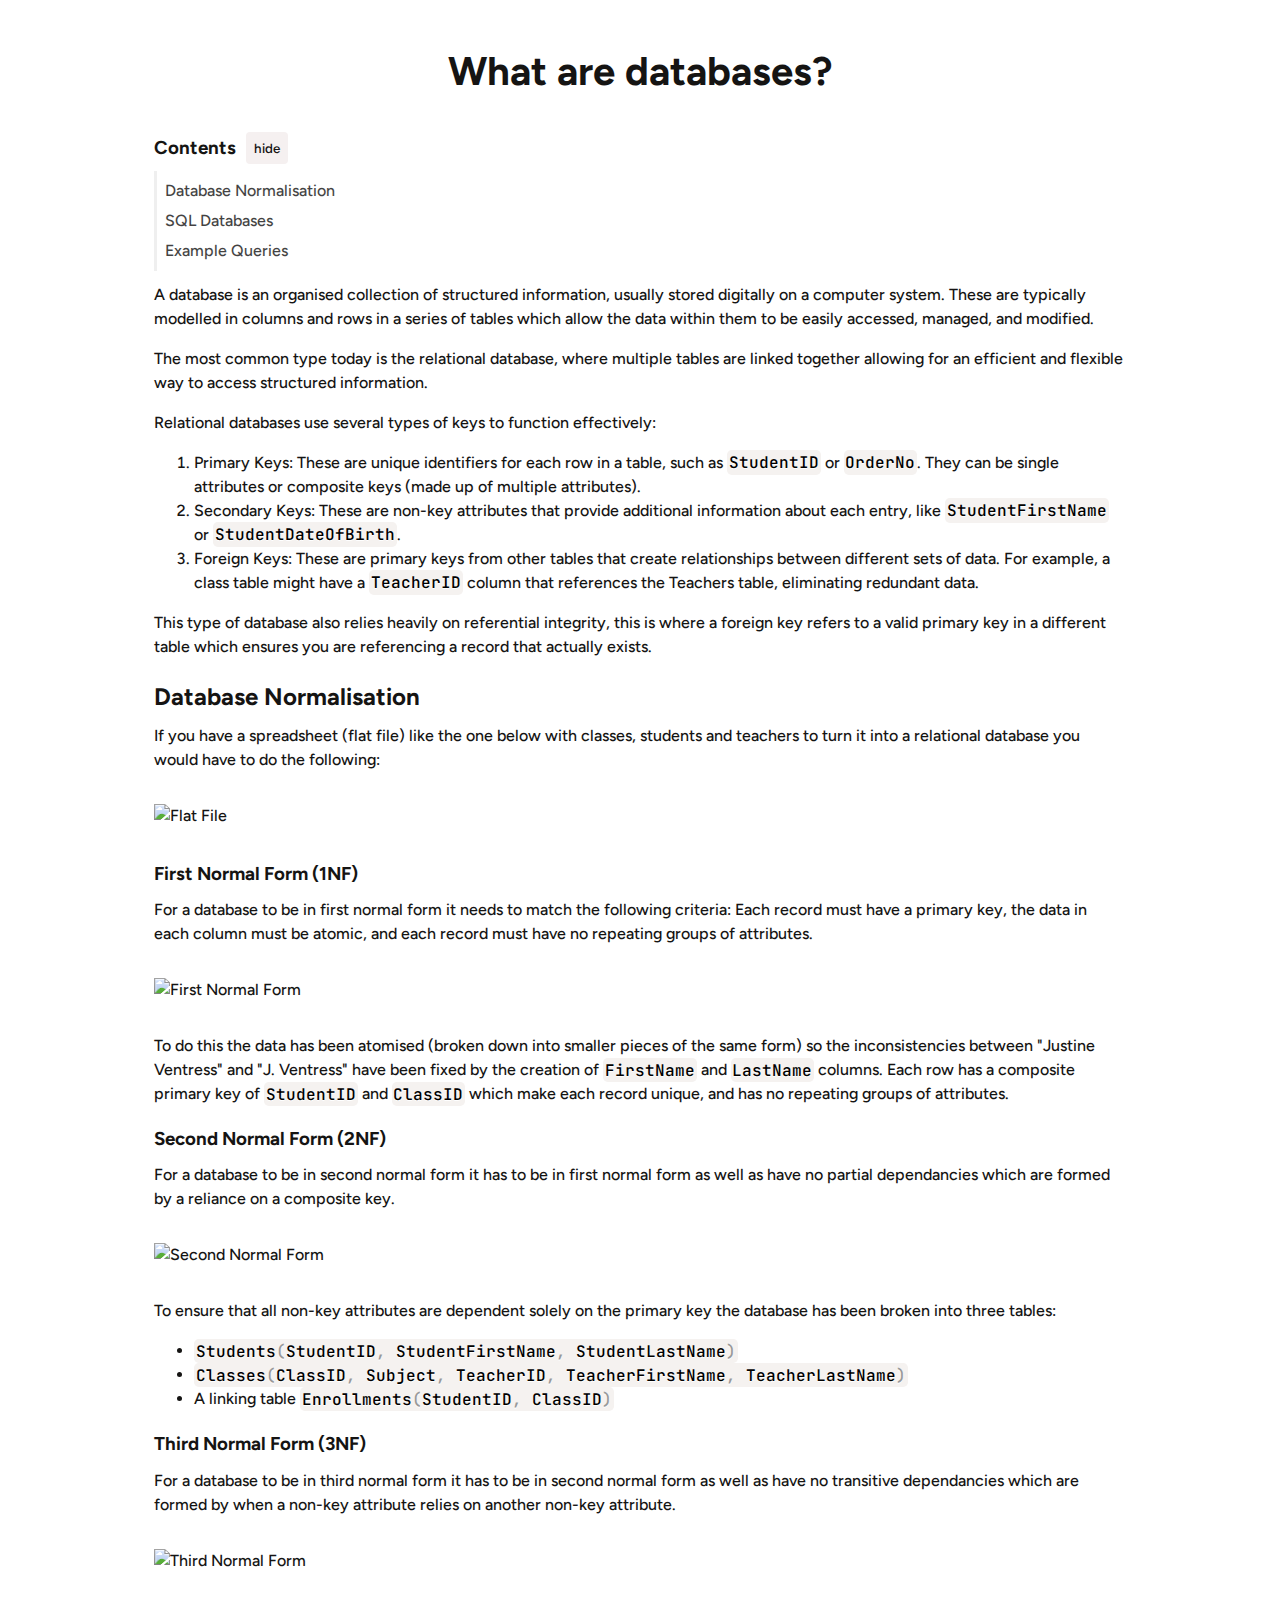
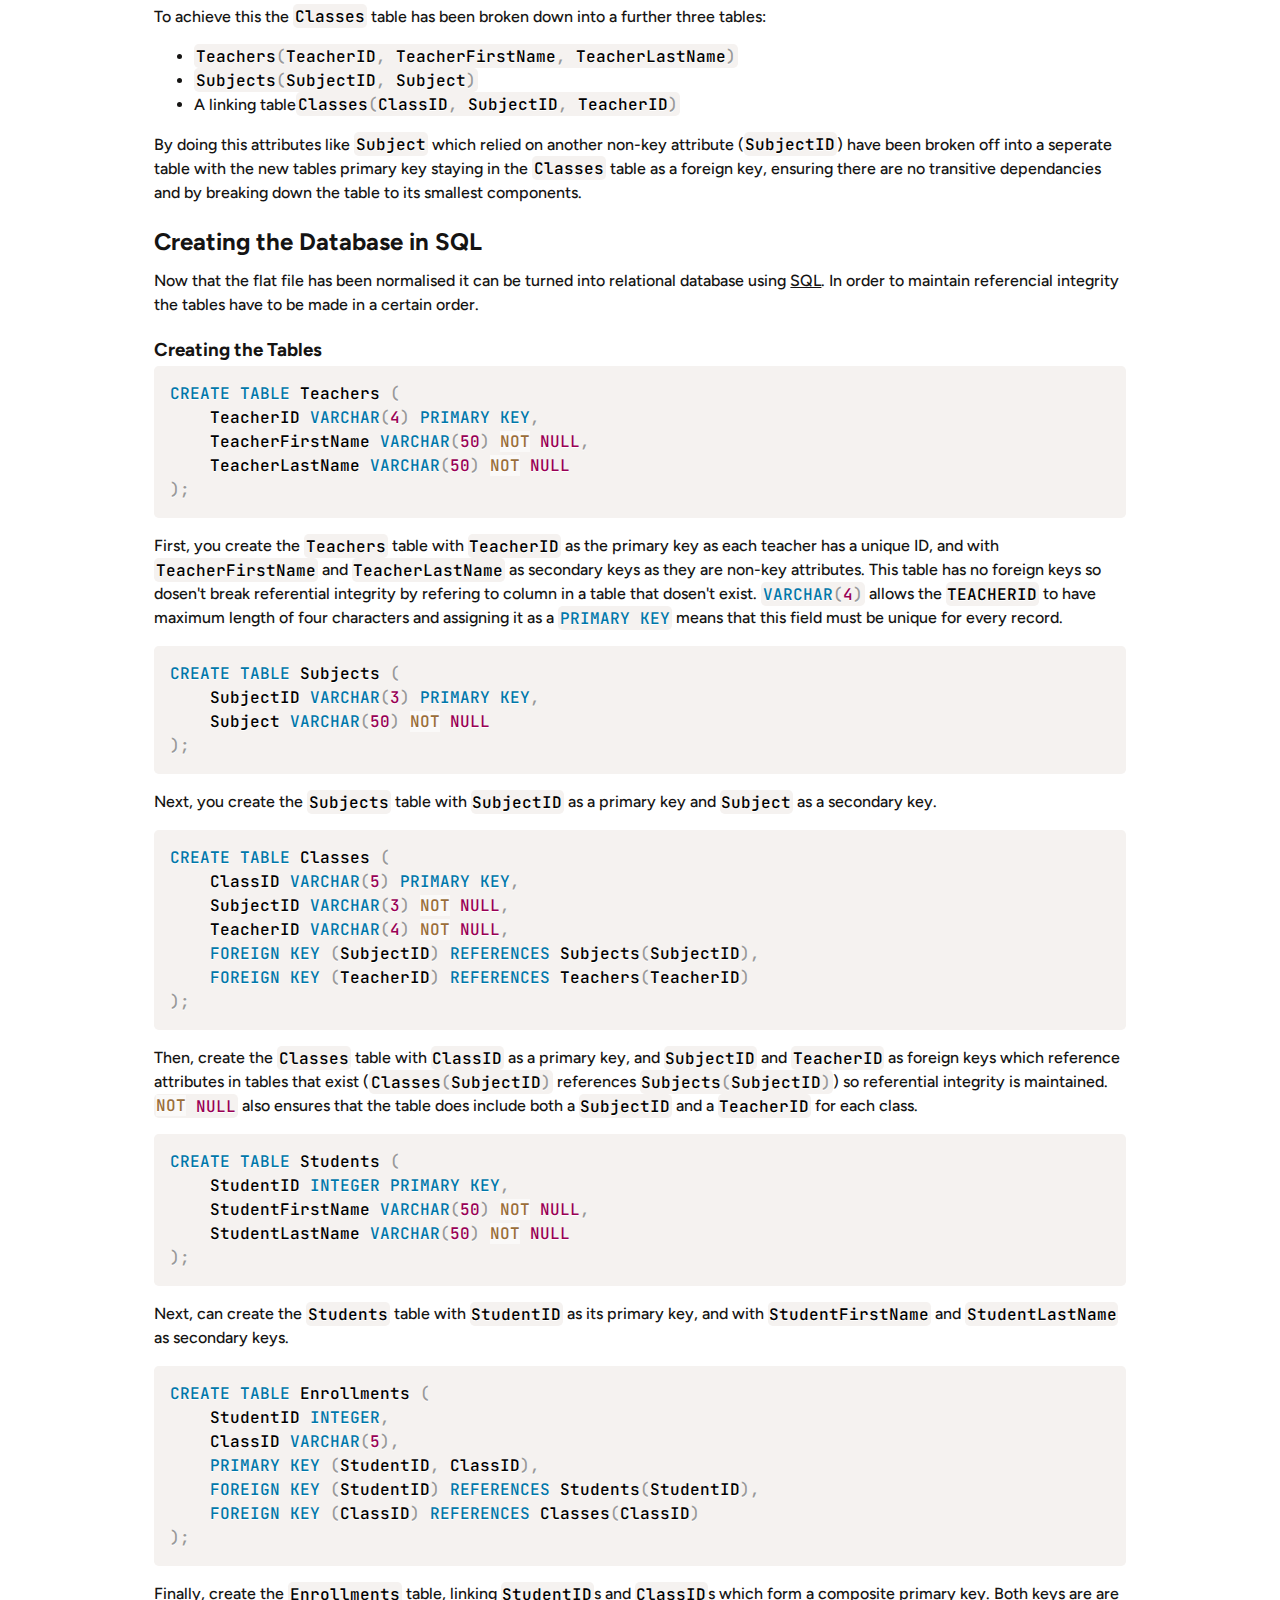
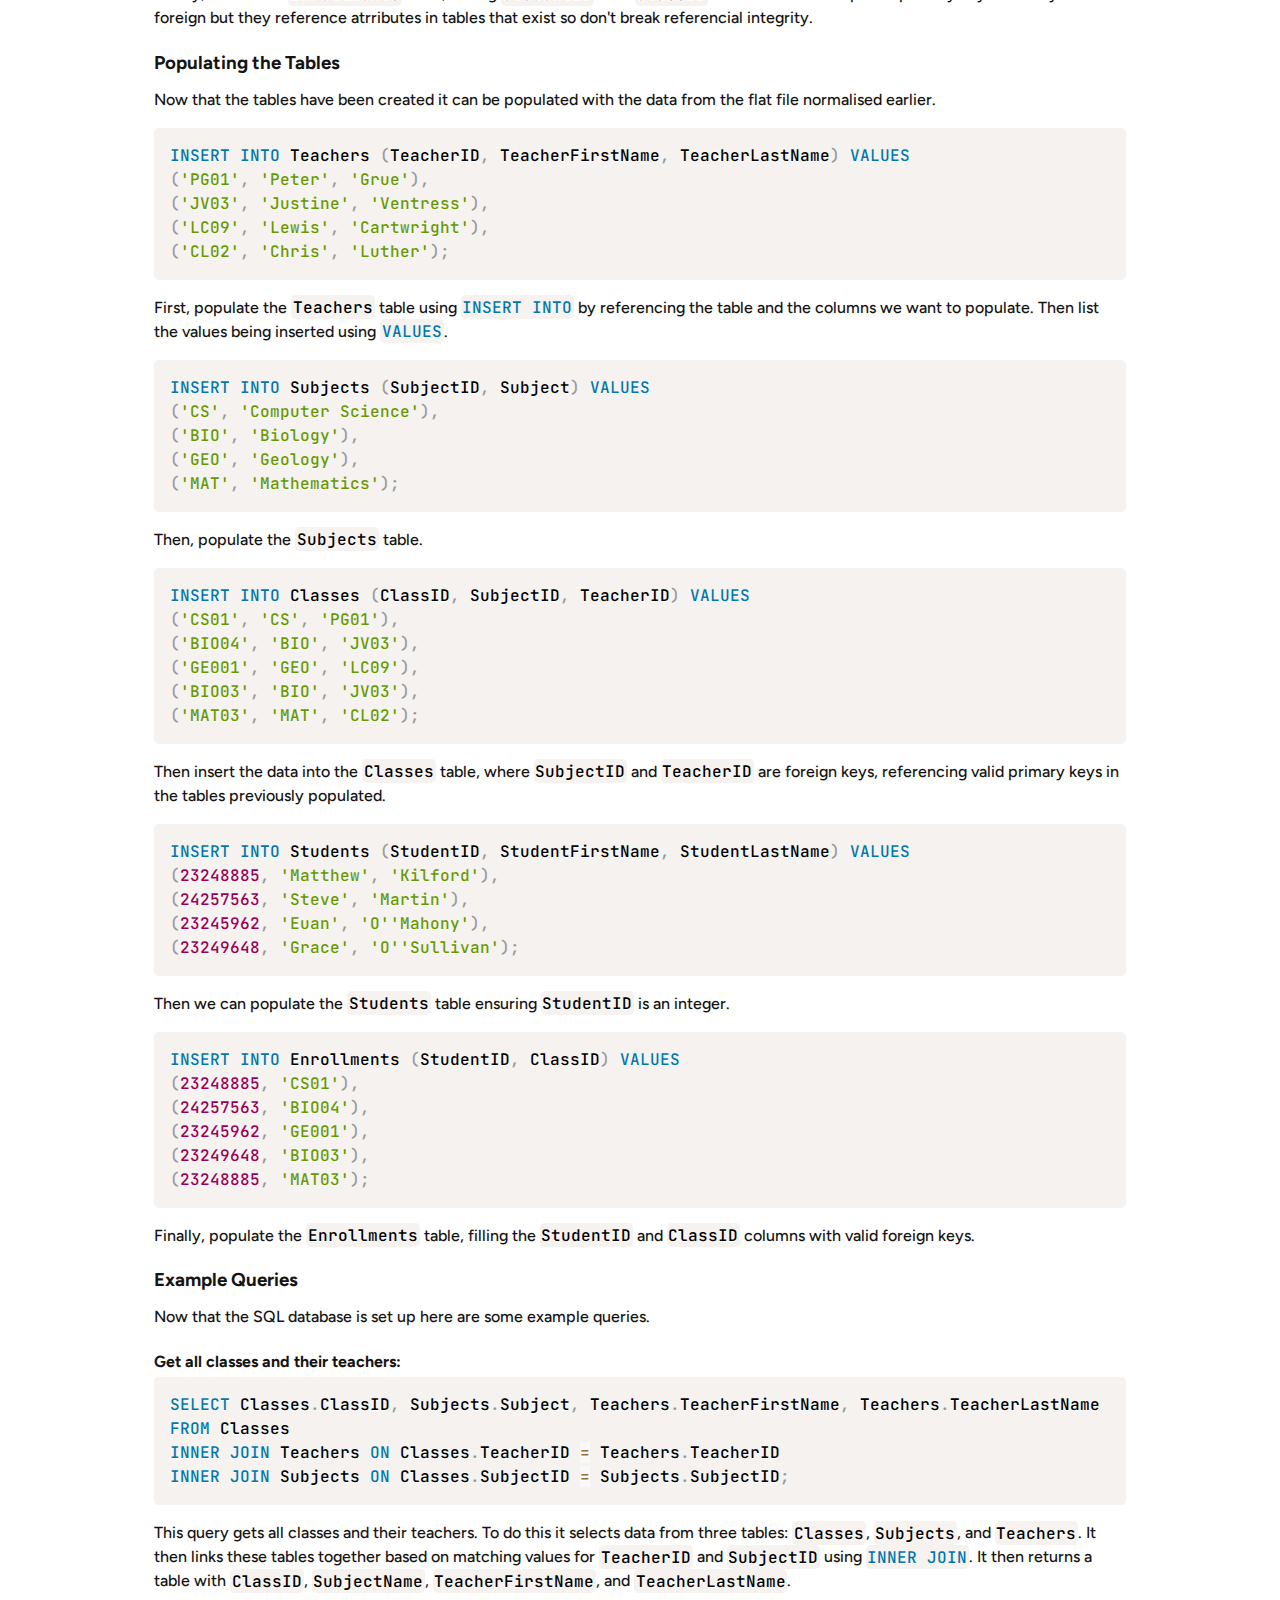
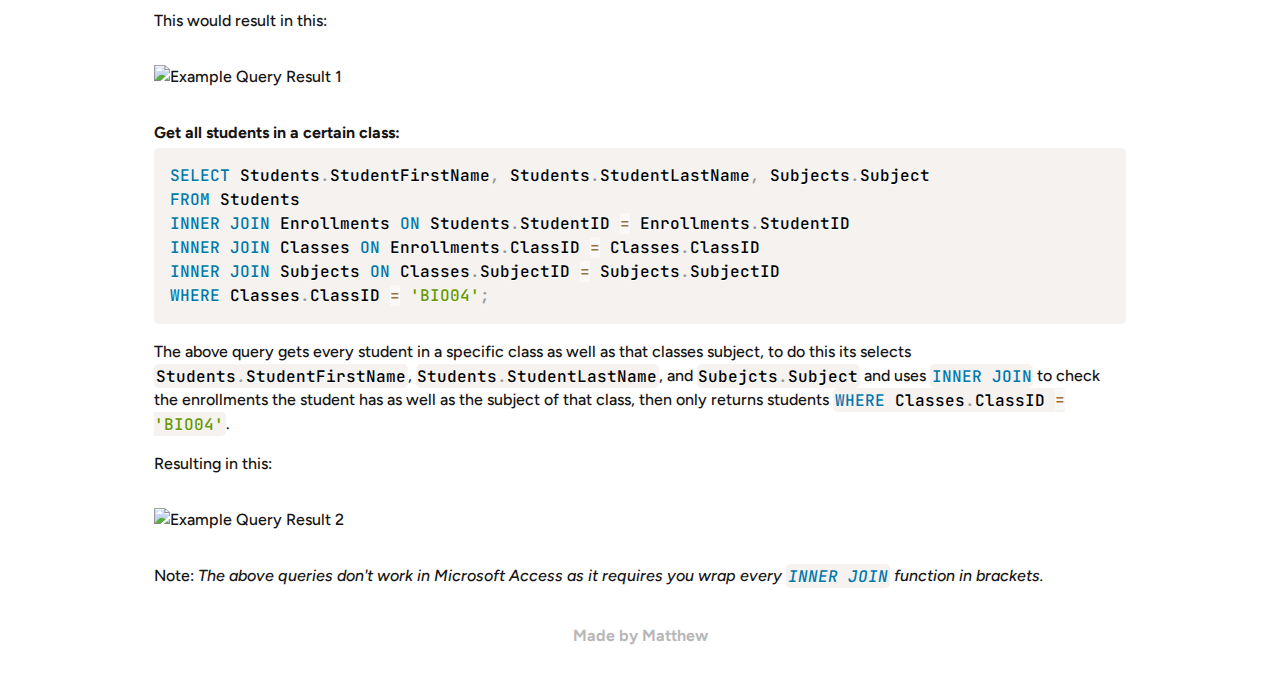
==== databases/index.html @ 9ba2c7d9 "Rename databases.html to index.html" ====
<!DOCTYPE html>
<html>
    <head>
        <title>What are databases?</title>
        <meta name="viewport" content="width=device-width, initial-scale=1.0">
        <link rel="icon" type="image/x-icon" href="images/databases-favicon.ico">
        <link rel="preconnect" href="https://fonts.googleapis.com">
        <link rel="preconnect" href="https://fonts.gstatic.com" crossorigin>
        <link href="https://fonts.googleapis.com/css2?family=Figtree:ital,wght@0,300..900;1,300..900&family=JetBrains+Mono:ital,wght@0,100..800;1,100..800&display=swap" rel="stylesheet">
        <link rel="stylesheet" href="styles.css">
        <link rel="stylesheet" href="prism.css">
        <link rel="stylesheet" href="databases.css">
    </head>
    <body>
        <div class="header">
            <h1 class="title">What are databases?</h1>
        </div>
        <div class="container">
            <div class="sections">
                <div class ="sectionsheader">
                    <h3 class="sectionsheading">Contents</h3>
                    <button class="togglesections">hide</button>
                </div>
                <div class="sectionslist" id="sectionslist">
                    <a href="#database-normalisation">Database Normalisation</a>
                    <a href="#sql-databases">SQL Databases</a>
                    <a href="#example-queries">Example Queries</a>
                </div>
            </div>
            <div class="main">
                <!-- The Content -->
                <p>A database is an organised collection of structured information, usually stored digitally on a computer system. These are typically modelled in columns and rows in a series of tables which allow the data within them to be easily accessed, managed, and modified.</p>
                <p>The most common type today is the relational database, where multiple tables are linked together allowing for an efficient and flexible way to access structured information.</p>
                <p>Relational databases use several types of keys to function effectively:</p>
                <ol>
                    <li>Primary Keys: These are unique identifiers for each row in a table, such as <code class="language-sql">StudentID</code> or <code class="language-sql">OrderNo</code>. They can be single attributes or composite keys (made up of multiple attributes).</li>
                    <li>Secondary Keys: These are non-key attributes that provide additional information about each entry, like <code class="language-sql">StudentFirstName</code> or <code class="language-sql">StudentDateOfBirth</code>.</li>
                    <li>Foreign Keys: These are primary keys from other tables that create relationships between different sets of data. For example, a class table might have a <code class="language-sql">TeacherID</code> column that references the Teachers table, eliminating redundant data.</li>
                </ol>
                <p>This type of database also relies heavily on referential integrity, this is where a foreign key refers to a valid primary key in a different table which ensures you are referencing a record that actually exists.</p>
                <h2 id="database-normalisation">Database Normalisation</h2>
                <p>If you have a spreadsheet (flat file) like the one below with classes, students and teachers to turn it into a relational database you would have to do the following:</p>
                <img src="/images/flatfile.svg" alt="Flat File">
                <h3>First Normal Form (1NF)</h3>
                <p>For a database to be in first normal form it needs to match the following criteria: Each record must have a primary key, the data in each column must be atomic, and each record must have no repeating groups of attributes.</p>
                <img src="/images/1nf.svg" alt="First Normal Form">
                <p>To do this the data has been atomised (broken down into smaller pieces of the same form) so the inconsistencies between "Justine Ventress" and "J. Ventress" have been fixed by the creation of <code class="language-sql">FirstName</code> and <code class="language-sql">LastName</code> columns. Each row has a composite primary key of <code class="language-sql">StudentID</code> and <code class="language-sql">ClassID</code> which make each record unique, and has no repeating groups of attributes.</p>
                <h3>Second Normal Form (2NF)</h3>
                <p>For a database to be in second normal form it has to be in first normal form as well as have no partial dependancies which are formed by a reliance on a composite key.</p>
                <img src="/images/2nf.svg" alt="Second Normal Form">
                <p>To ensure that all non-key attributes are dependent solely on the primary key the database has been broken into three tables:</p>
                <ul>
                    <li><code class="language-sql">Students(StudentID, StudentFirstName, StudentLastName)</code></li>
                    <li><code class="language-sql">Classes(ClassID, Subject, TeacherID, TeacherFirstName, TeacherLastName)</code></li>
                    <li>A linking table <code class="language-sql">Enrollments(StudentID, ClassID)</code></li>
                </ul>
                <h3>Third Normal Form (3NF)</h3>
                <p>For a database to be in third normal form it has to be in second normal form as well as have no transitive dependancies which are formed by when a non-key attribute relies on another non-key attribute.</p>
                <img src="/images/3nf.svg" alt="Third Normal Form">
                <p>To achieve this the <code class="language-sql">Classes</code> table has been broken down into a further three tables:</p>
                <ul>
                    <li><code class="language-sql">Teachers(TeacherID, TeacherFirstName, TeacherLastName)</code></li>
                    <li><code class="language-sql">Subjects(SubjectID, Subject)</code></li>
                    <li>A linking table<code class="language-sql">Classes(ClassID, SubjectID, TeacherID)</code></li>
                </ul>
                <p>By doing this attributes like <code class="language-sql">Subject</code> which relied on another non-key attribute (<code class="language-sql">SubjectID</code>) have been broken off into a seperate table with the new tables primary key staying in the <code class="language-sql">Classes</code> table as a foreign key, ensuring there are no transitive dependancies and by breaking down the table to its smallest components.</p>
                <h2 id="sql-databases">Creating the Database in SQL</h2>
                <p>Now that the flat file has been normalised it can be turned into relational database using <a href="https://en.wikipedia.org/wiki/SQL">SQL</a>. In order to maintain referencial integrity the tables have to be made in a certain order.</p>
                <h3>Creating the Tables</h3>
                <pre><code class="language-sql">CREATE TABLE Teachers (
    TeacherID VARCHAR(4) PRIMARY KEY,
    TeacherFirstName VARCHAR(50) NOT NULL,
    TeacherLastName VARCHAR(50) NOT NULL
);</code></pre>
                <p>First, you create the <code class="language-sql">Teachers</code> table with <code class="language-sql">TeacherID</code> as the primary key as each teacher has a unique ID, and with <code class="language-sql">TeacherFirstName</code> and <code class="language-sql">TeacherLastName</code> as secondary keys as they are non-key attributes. This table has no foreign keys so dosen't break referential integrity by refering to column in a table that dosen't exist. <code class="language-sql">VARCHAR(4)</code> allows the <code class="language-sql">TEACHERID</code> to have maximum length of four characters and assigning it as a <code class="language-sql">PRIMARY KEY</code> means that this field must be unique for every record.</p>
                <p></p>
                <pre><code class="language-sql">CREATE TABLE Subjects (
    SubjectID VARCHAR(3) PRIMARY KEY,
    Subject VARCHAR(50) NOT NULL
);</code></pre>
                <p>Next, you create the <code class="language-sql">Subjects</code> table with <code class="language-sql">SubjectID</code> as a primary key and <code class="language-sql">Subject</code> as a secondary key.</p>
                <pre><code class="language-sql">CREATE TABLE Classes (
    ClassID VARCHAR(5) PRIMARY KEY,
    SubjectID VARCHAR(3) NOT NULL,
    TeacherID VARCHAR(4) NOT NULL,
    FOREIGN KEY (SubjectID) REFERENCES Subjects(SubjectID),
    FOREIGN KEY (TeacherID) REFERENCES Teachers(TeacherID)
);</code></pre>
                <p>Then, create the <code class="language-sql">Classes</code> table with <code class="language-sql">ClassID</code> as a primary key, and <code class="language-sql">SubjectID</code> and <code class="language-sql">TeacherID</code> as foreign keys which reference attributes in tables that exist (<code class="language-sql">Classes(SubjectID)</code> references <code class="language-sql">Subjects(SubjectID)</code>) so referential integrity is maintained. <code class="language-sql">NOT NULL</code> also ensures that the table does include both a <code class="language-sql">SubjectID</code> and a <code class="language-sql">TeacherID</code> for each class.</p>
                <pre><code class="language-sql">CREATE TABLE Students (
    StudentID INTEGER PRIMARY KEY,
    StudentFirstName VARCHAR(50) NOT NULL,
    StudentLastName VARCHAR(50) NOT NULL
);</code></pre>
                <p>Next, can create the <code class="language-sql">Students</code> table with <code class="language-sql">StudentID</code> as its primary key, and with <code class="language-sql">StudentFirstName</code> and <code class="language-sql">StudentLastName</code> as secondary keys.</p>
                <pre><code class="language-sql">CREATE TABLE Enrollments (
    StudentID INTEGER,
    ClassID VARCHAR(5),
    PRIMARY KEY (StudentID, ClassID),
    FOREIGN KEY (StudentID) REFERENCES Students(StudentID),
    FOREIGN KEY (ClassID) REFERENCES Classes(ClassID)
);</code></pre>
                <p>Finally, create the <code class="language-sql">Enrollments</code> table, linking <code class="language-sql">StudentID</code>s and <code class="language-sql">ClassID</code>s which form a composite primary key. Both keys are are foreign but they reference atrributes in tables that exist so don't break referencial integrity.</p>
                <h3>Populating the Tables</h3>
                <p>Now that the tables have been created it can be populated with the data from the flat file normalised earlier.</p>
                <pre><code class="language-sql">INSERT INTO Teachers (TeacherID, TeacherFirstName, TeacherLastName) VALUES
('PG01', 'Peter', 'Grue'),
('JV03', 'Justine', 'Ventress'),
('LC09', 'Lewis', 'Cartwright'),
('CL02', 'Chris', 'Luther');</code></pre>
                <p>First, populate the <code class="language-sql">Teachers</code> table using <code class="language-sql">INSERT INTO</code> by referencing the table and the columns we want to populate. Then list the values being inserted using <code class="language-sql">VALUES</code>.</p>
                <pre><code class="language-sql">INSERT INTO Subjects (SubjectID, Subject) VALUES
('CS', 'Computer Science'),
('BIO', 'Biology'),
('GEO', 'Geology'),
('MAT', 'Mathematics');</code></pre>
                <p>Then, populate the <code class="language-sql">Subjects</code> table.</p>
                <pre><code class="language-sql">INSERT INTO Classes (ClassID, SubjectID, TeacherID) VALUES
('CS01', 'CS', 'PG01'),
('BIO04', 'BIO', 'JV03'),
('GE001', 'GEO', 'LC09'),
('BIO03', 'BIO', 'JV03'),
('MAT03', 'MAT', 'CL02');</code></pre>
                <p>Then insert the data into the <code class="language-sql">Classes</code> table, where <code class="language-sql">SubjectID</code> and <code class="language-sql">TeacherID</code> are foreign keys, referencing valid primary keys in the tables previously populated.</p>
                <pre><code class="language-sql">INSERT INTO Students (StudentID, StudentFirstName, StudentLastName) VALUES
(23248885, 'Matthew', 'Kilford'),
(24257563, 'Steve', 'Martin'),
(23245962, 'Euan', 'O''Mahony'),
(23249648, 'Grace', 'O''Sullivan');</code></pre>
                <p>Then we can populate the <code class="language-sql">Students</code> table ensuring <code class="language-sql">StudentID</code> is an integer.</p>
                <pre><code class="language-sql">INSERT INTO Enrollments (StudentID, ClassID) VALUES
(23248885, 'CS01'),
(24257563, 'BIO04'),
(23245962, 'GE001'),
(23249648, 'BIO03'),
(23248885, 'MAT03');</code></pre>
                <p>Finally, populate the <code class="language-sql">Enrollments</code> table, filling the <code class="language-sql">StudentID</code> and <code class="language-sql">ClassID</code> columns with valid foreign keys.</p>
                <h3 id="example-queries">Example Queries</h3>
                <p>Now that the SQL database is set up here are some example queries.</p>
                <h4>Get all classes and their teachers:</h4>
                <pre><code class="language-sql">SELECT Classes.ClassID, Subjects.Subject, Teachers.TeacherFirstName, Teachers.TeacherLastName
FROM Classes
INNER JOIN Teachers ON Classes.TeacherID = Teachers.TeacherID
INNER JOIN Subjects ON Classes.SubjectID = Subjects.SubjectID;</code></pre>
                <p>This query gets all classes and their teachers. To do this it selects data from three tables: <code class="language-sql">Classes</code>, <code class="language-sql">Subjects</code>, and <code class="language-sql">Teachers</code>. It then links these tables together based on matching values for <code class="language-sql">TeacherID</code> and <code class="language-sql">SubjectID</code> using <code class="language-sql">INNER JOIN</code>. It then returns a table with <code class="language-sql">ClassID</code>, <code class="language-sql">SubjectName</code>, <code class="language-sql">TeacherFirstName</code>, and <code class="language-sql">TeacherLastName</code>.</p>
                <p>This would result in this:</p>
                <img src="/images/exquery1.svg" alt="Example Query Result 1">
                <h4>Get all students in a certain class:</h4>
                <pre><code class="language-sql">SELECT Students.StudentFirstName, Students.StudentLastName, Subjects.Subject
FROM Students
INNER JOIN Enrollments ON Students.StudentID = Enrollments.StudentID
INNER JOIN Classes ON Enrollments.ClassID = Classes.ClassID
INNER JOIN Subjects ON Classes.SubjectID = Subjects.SubjectID
WHERE Classes.ClassID = 'BIO04';</code></pre>
                <p>The above query gets every student in a specific class as well as that classes subject, to do this its selects <code class="language-sql">Students.StudentFirstName</code>, <code class="language-sql">Students.StudentLastName</code>, and <code class="language-sql">Subejcts.Subject</code> and uses <code class="language-sql">INNER JOIN</code> to check the enrollments the student has as well as the subject of that class, then only returns students <code class="language-sql">WHERE Classes.ClassID = 'BIO04'</code>.</p>
                <p>Resulting in this:</p>
                <img src="/images/exquery2.svg" alt="Example Query Result 2">
                <p>
                    Note: 
                    <e>The above queries don't work in Microsoft Access as it requires you wrap every <code class="language-sql">INNER JOIN</code> function in brackets.</e>
                </p>
            </div>
        </div>
        <div inert class="footer">Made by Matthew</div>
        <script src="script.js"></script>
        <script src="prism.js"></script>
    </body>
</html>
---- databases/styles.css ----
* {
  box-sizing: border-box;
  scroll-behavior: smooth;
}

html{
font-size: 100%;
}

.container {
  width: 90%;
  margin: 0 auto;
  max-width: 1600px;
  overflow:auto;
}

body{
  color:var(--font-color);
  background-color: var(--background-color);
  font-family: var(--primary-font);
  font-optical-sizing: auto;
  font-weight: 450;
}

hr{
border: 1px solid var(--font-color);
opacity: 30%;
}

h1, h2, h3, h4, h5, h6 {
font-family: var(--secondary-font);
margin-bottom: -0.3em;
}

.blank {
width: 15%;
}

h1 + h3 { margin-top: -30px; }
h2 + hr,h2 + h3 { margin-top: -10px; }

.footer{
padding: 20px;
opacity: 30%;
text-align: center;
font-weight: 700;
}

/* Header Bit */

.header{
  padding: 0.5% 5.5%;
}

.title{
  text-align: center;
  font-weight: 700;
  font-size:250%;
}

.subtitle{
  font-family: var(--primary-font);
  opacity: 70%;
  text-align: center;
  font-weight: 700;
}

/* Chapters Bit */

.sections {
  float: left;
  width: 15%;
  padding: 0 20px;
  border: 16px;
  display: block;
  margin-bottom: -4px;
}

.sectionslist a {
  color: var(--primary-font);
  padding: 8px;
  display: block;
  opacity: 80%;
  margin-top:-10px;
  text-decoration: none;
}

.sectionsheader{
  display: flex;
}

.togglesections{
  font-family: var(--primary-font);
  font-weight: 550;
  align-self:center;
  border: none;
  border-radius: 4px;
  padding: 8px;
  background-color:#f5f0f0;
}

.sectionsheading{
  font-weight: 700;
  margin-right:10px;
  margin-bottom: 1em;
}
.sectionslist{
  border-left:var(--sections-list-border);
}

/* Main Bit */

.main {
  float: left;
  width: 70%;
  padding: 0 20px;
}

.sectiontitle{
  font-weight: 600;
}

/* Images and Figures */

img {
  max-width: 100%;
  height: auto;
  display: block;
  margin: 2em auto;
}

/* Responsive Bit */

@media only screen and (max-width: 1350px) {
  .sections, .main, .blank {
    width: 100%;
  }
  .container {
    width: 80%;
  }
}

@media only screen and (max-width: 620px) {
  .sections, .main, .blank {
    width: 100%;
  }
  .container {
    width: 100%;
  }
}
---- databases/prism.css ----
/* PrismJS 1.29.0
https://prismjs.com/download.html#themes=prism&languages=markup+css+clike+javascript+sql */
/**
 * prism.js default theme for JavaScript, CSS and HTML
 * Based on dabblet (http://dabblet.com)
 * @author Lea Verou
 */

code[class*="language-"],
pre[class*="language-"] {
	color: black;
	background: none;
	text-shadow: 0 1px white;
	font-family: 'JetBrains Mono', Monaco, 'Andale Mono', 'Ubuntu Mono', monospace;
	font-size: 1em;
	text-align: left;
	white-space: pre;
	word-spacing: normal;
	word-break: normal;
	word-wrap: normal;
	line-height: 1.5;
	border-radius: .3em;

	-moz-tab-size: 4;
	-o-tab-size: 4;
	tab-size: 4;

	-webkit-hyphens: none;
	-moz-hyphens: none;
	-ms-hyphens: none;
	hyphens: none;
}

pre[class*="language-"]::-moz-selection, pre[class*="language-"] ::-moz-selection,
code[class*="language-"]::-moz-selection, code[class*="language-"] ::-moz-selection {
	text-shadow: none;
	background: #b3d4fc;
}

pre[class*="language-"]::selection, pre[class*="language-"] ::selection,
code[class*="language-"]::selection, code[class*="language-"] ::selection {
	text-shadow: none;
	background: #b3d4fc;
}

@media print {
	code[class*="language-"],
	pre[class*="language-"] {
		text-shadow: none;
	}
}

/* Code blocks */
pre[class*="language-"] {
	padding: 1em;
	margin: .5em 0;
	overflow: auto;
}

:not(pre) > code[class*="language-"],
pre[class*="language-"] {
	background: #f5f2f0;
}

/* Inline code */
:not(pre) > code[class*="language-"] {
	padding: .1em;
	border-radius: .3em;
	white-space: normal;
}

.token.comment,
.token.prolog,
.token.doctype,
.token.cdata {
	color: slategray;
}

.token.punctuation {
	color: #999;
}

.token.namespace {
	opacity: .7;
}

.token.property,
.token.tag,
.token.boolean,
.token.number,
.token.constant,
.token.symbol,
.token.deleted {
	color: #905;
}

.token.selector,
.token.attr-name,
.token.string,
.token.char,
.token.builtin,
.token.inserted {
	color: #690;
}

.token.operator,
.token.entity,
.token.url,
.language-css .token.string,
.style .token.string {
	color: #9a6e3a;
	/* This background color was intended by the author of this theme. */
	background: hsla(0, 0%, 100%, .5);
}

.token.atrule,
.token.attr-value,
.token.keyword {
	color: #07a;
}

.token.function,
.token.class-name {
	color: #DD4A68;
}

.token.regex,
.token.important,
.token.variable {
	color: #e90;
}

.token.important,
.token.bold {
	font-weight: bold;
}
.token.italic {
	font-style: italic;
}

.token.entity {
	cursor: help;
}
---- databases/databases.css ----
:root {
    --background-color: rgb(255, 255, 255);
    --primary-font: 'Figtree', sans-serif;
    --secondary-font: 'Figtree', sans-serif;
    --font-color: rgb(21, 20, 19);
    --sections-list-border:solid #00000010;
    --databases-background-color: rgb(255, 255, 255);
    --databases-primary-font: 'Figtree', sans-serif;
    --databases-secondary-font: 'Figtree', sans-serif;
    --databases-font-color: rgb(21, 20, 19);
}

body{
    font-weight: 500;
    line-height: 1.5;
}

h1{
    margin-block-end: 0.2em;
}

.sectionslist a:hover {
    text-decoration: underline;
}

.togglesections{
    color: var(--font-color);
}

::selection {
    background:rgba(130, 130, 130, 0.25);
}

a{
    color: rgb(21, 20, 19)
}

e{
    font-style: italic;
}
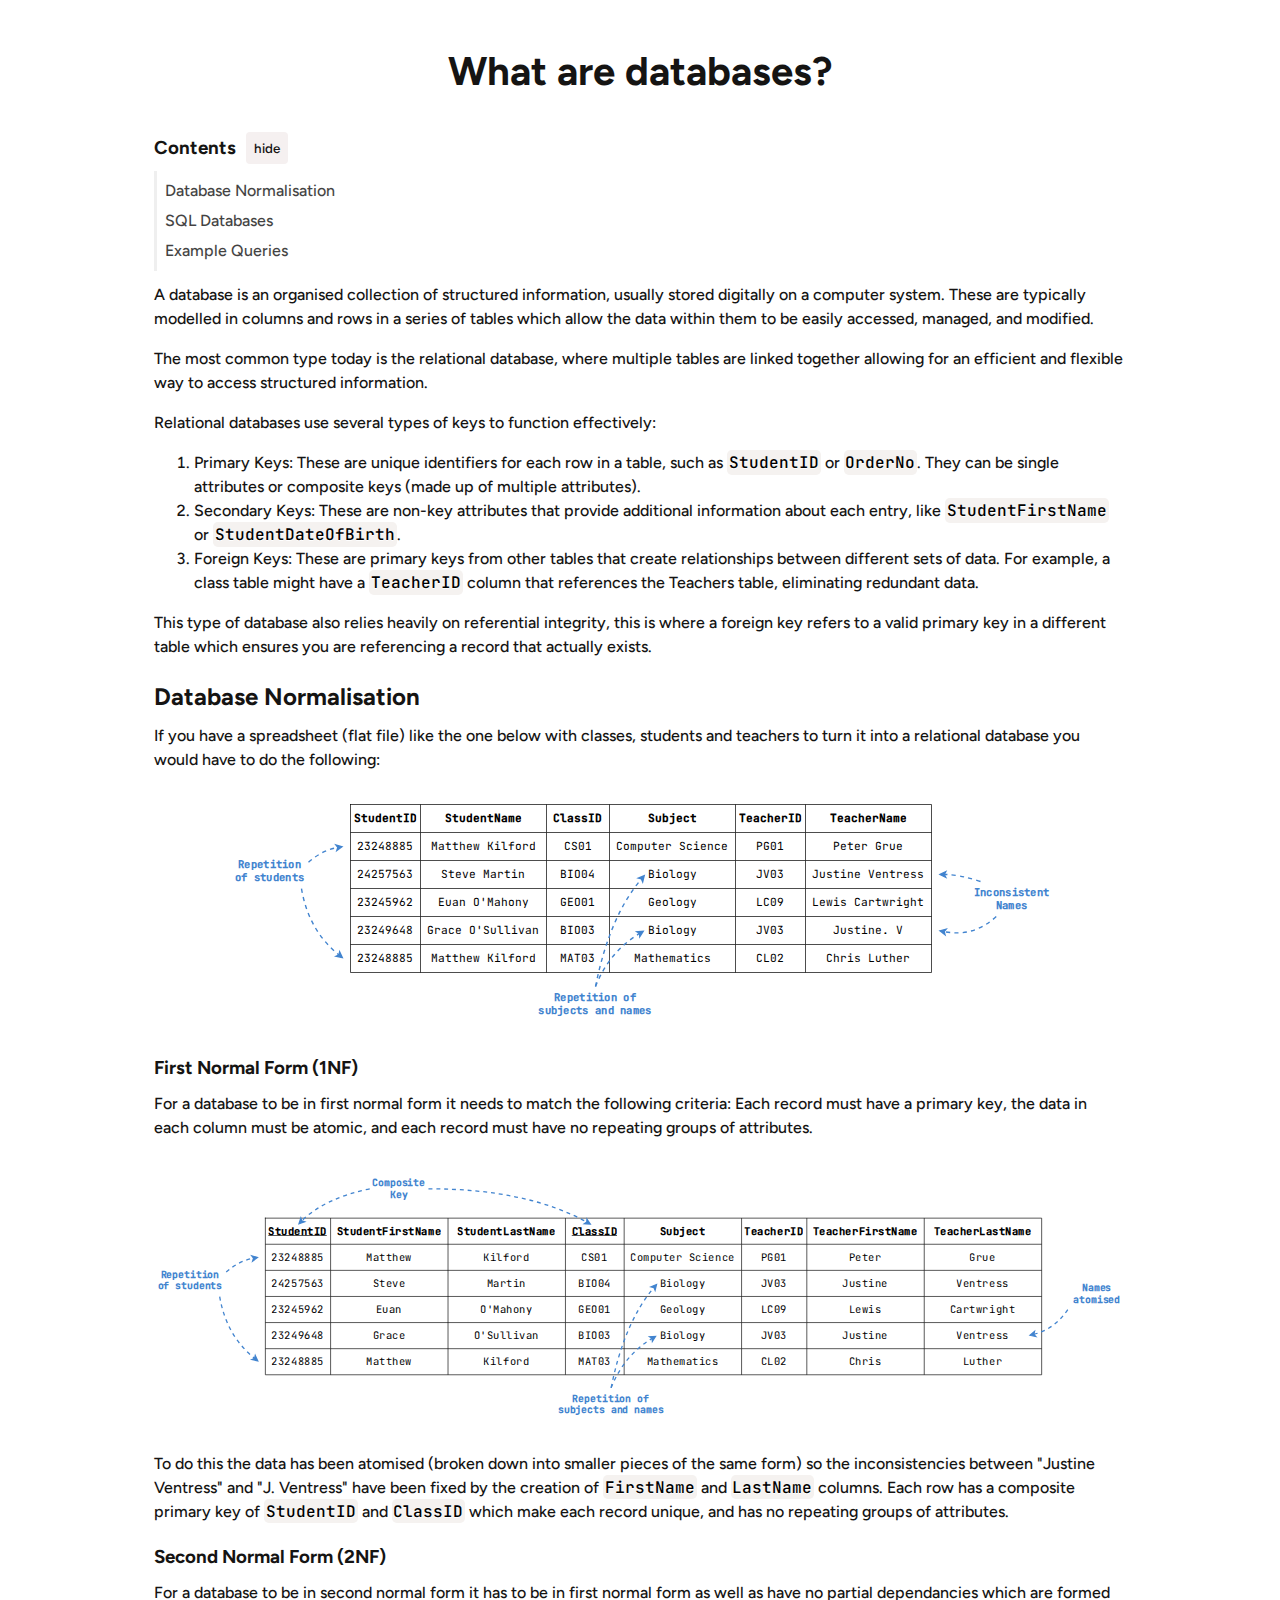
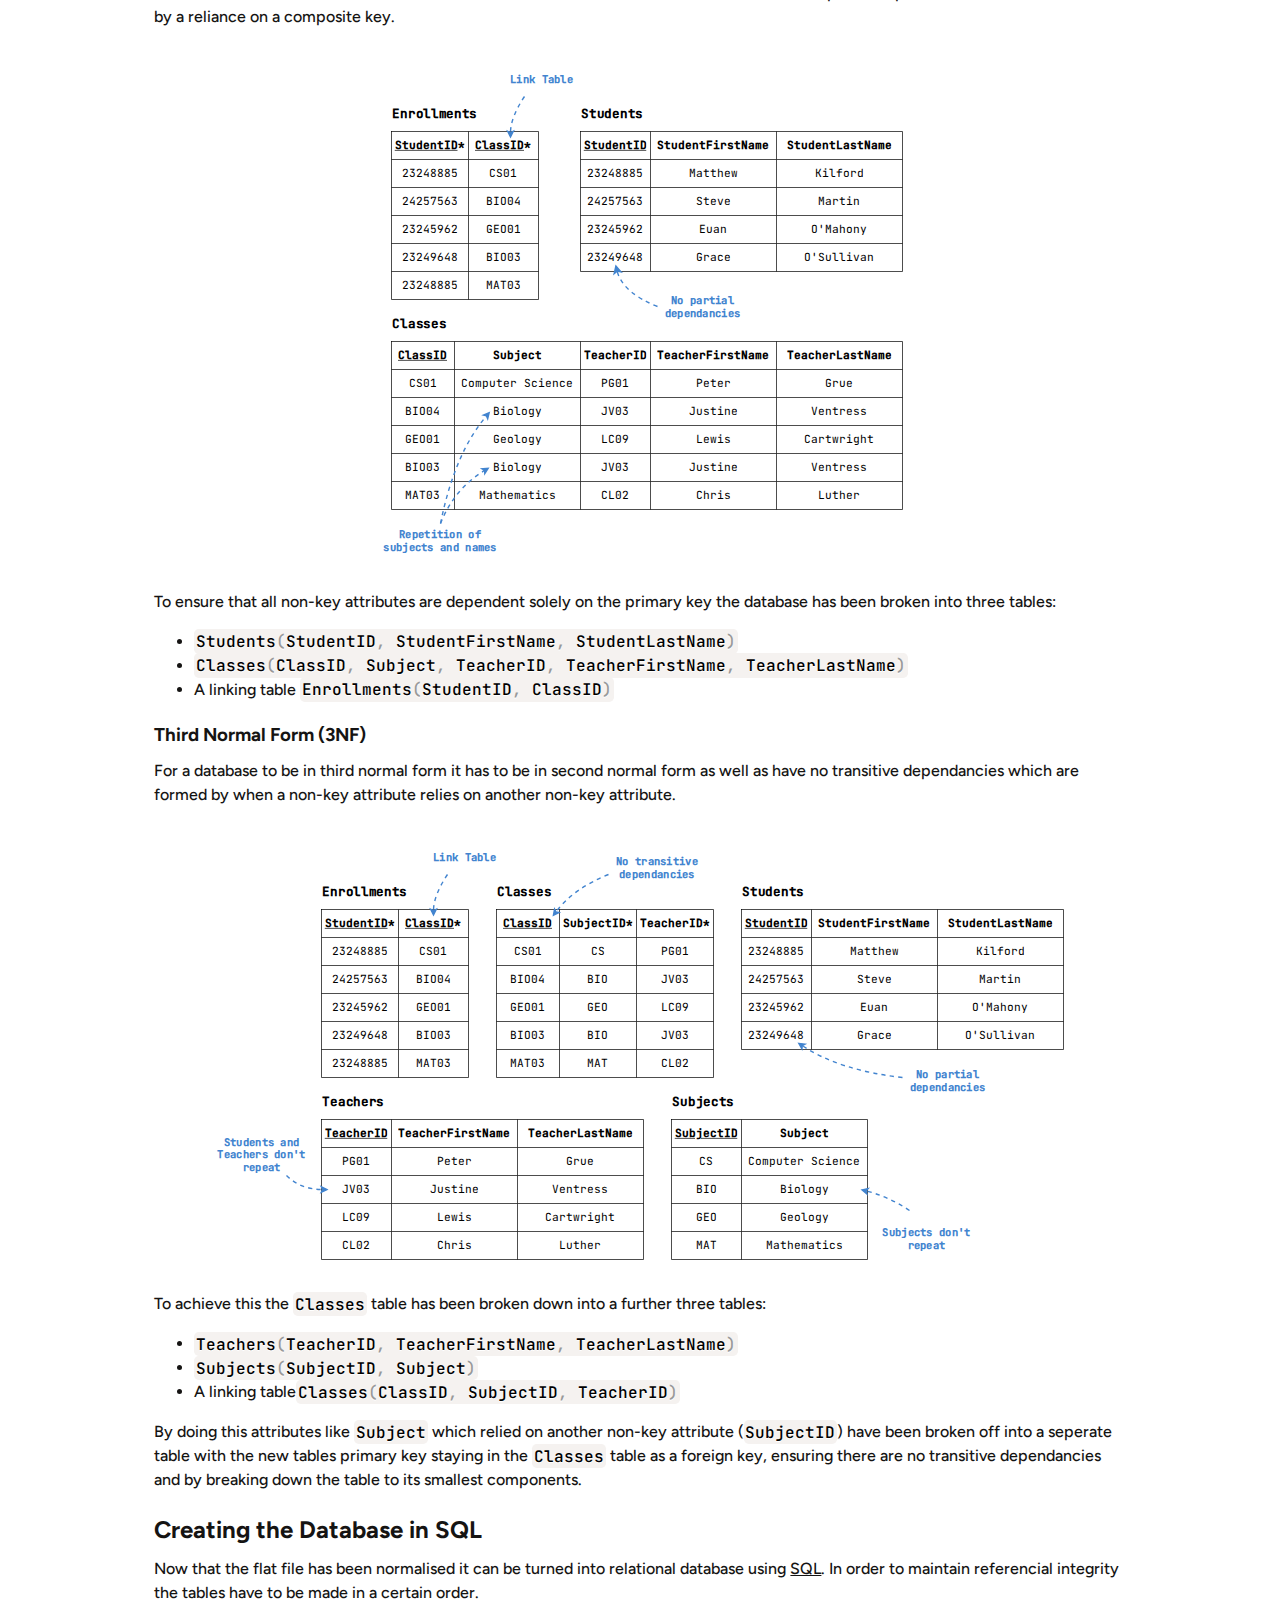
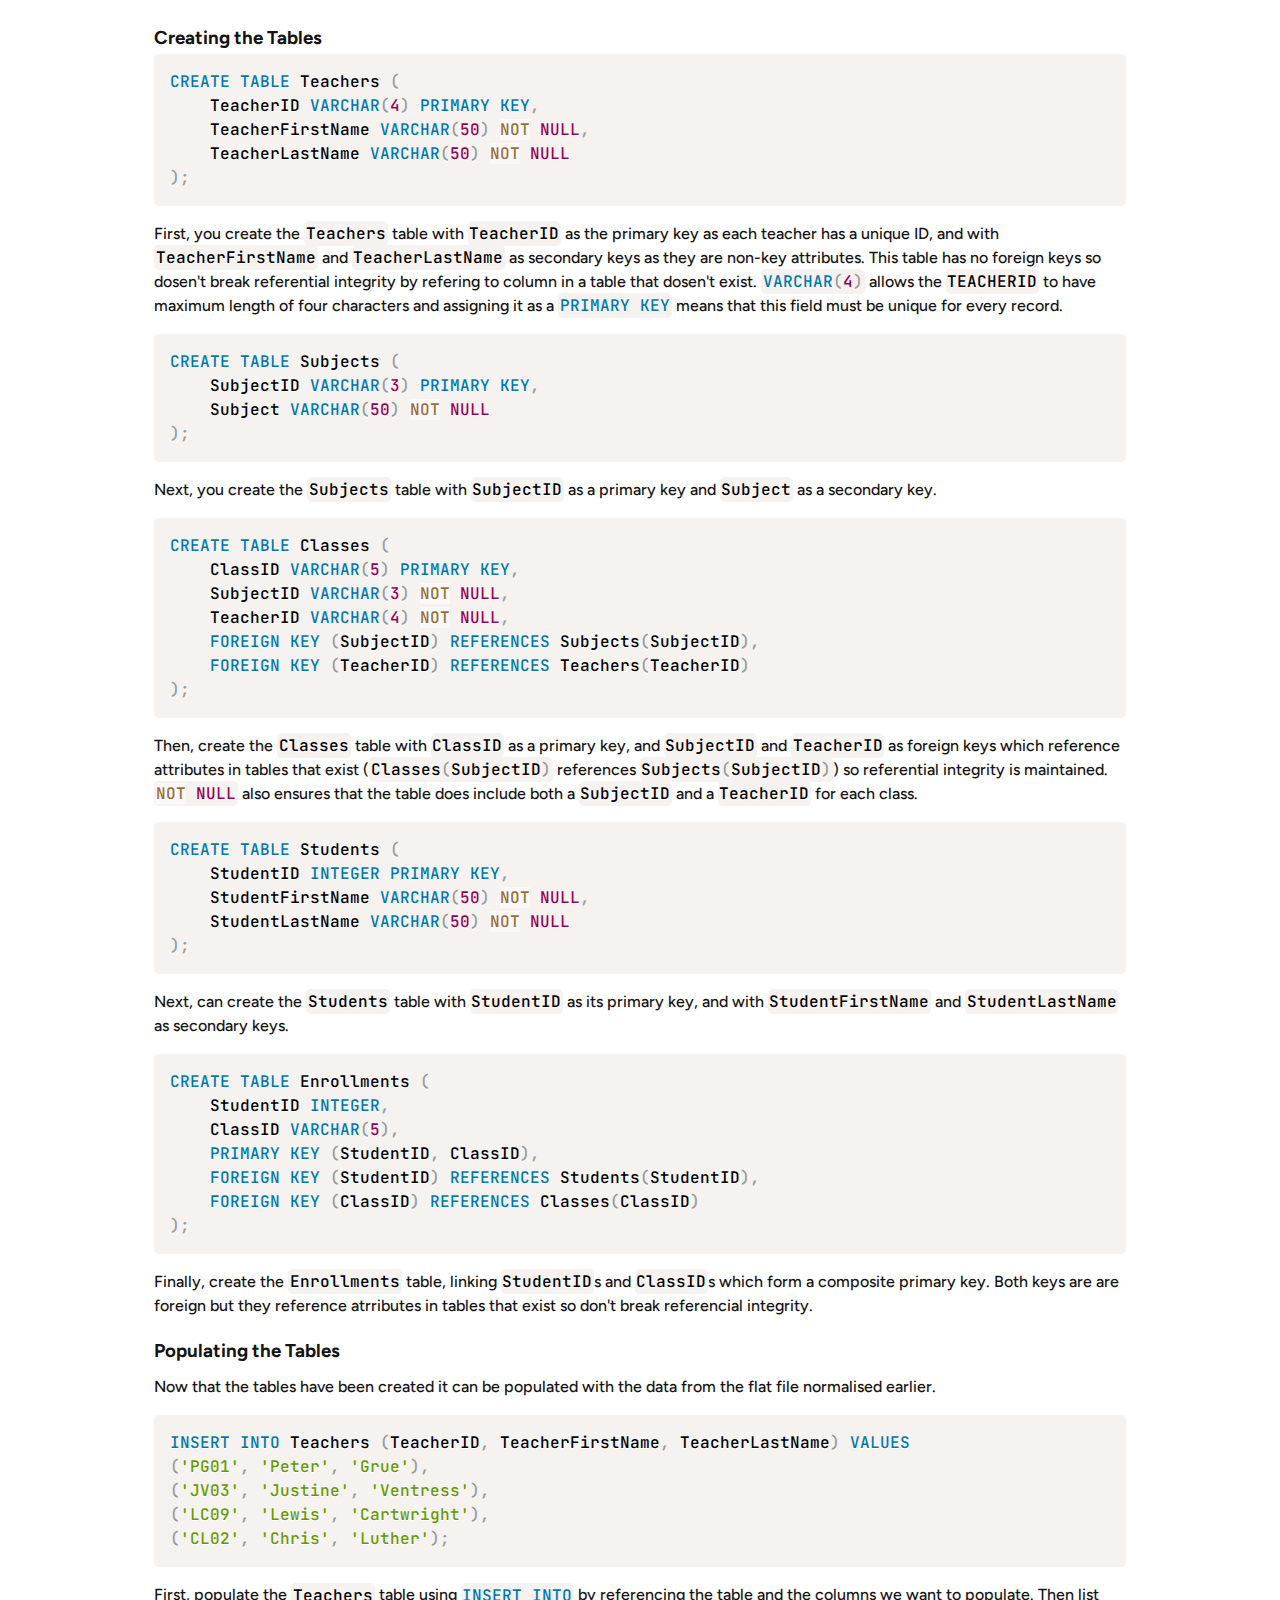
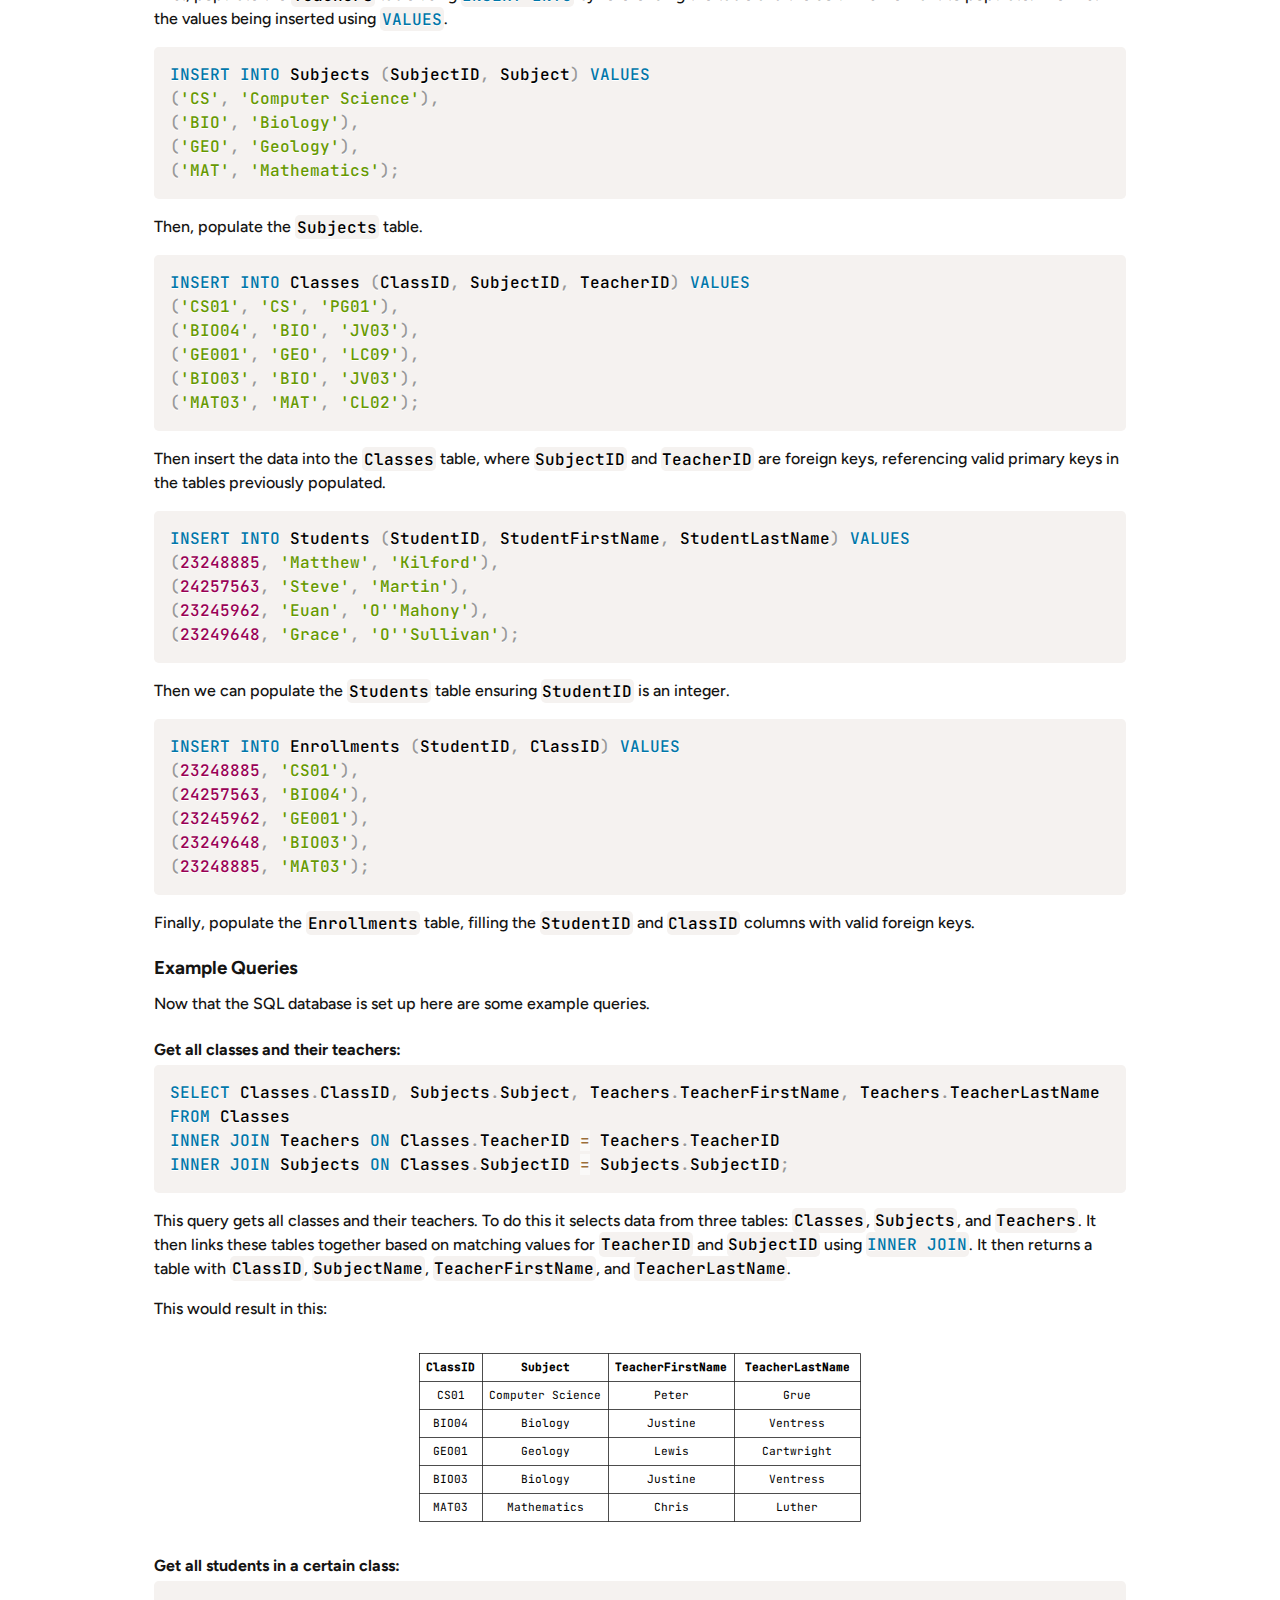
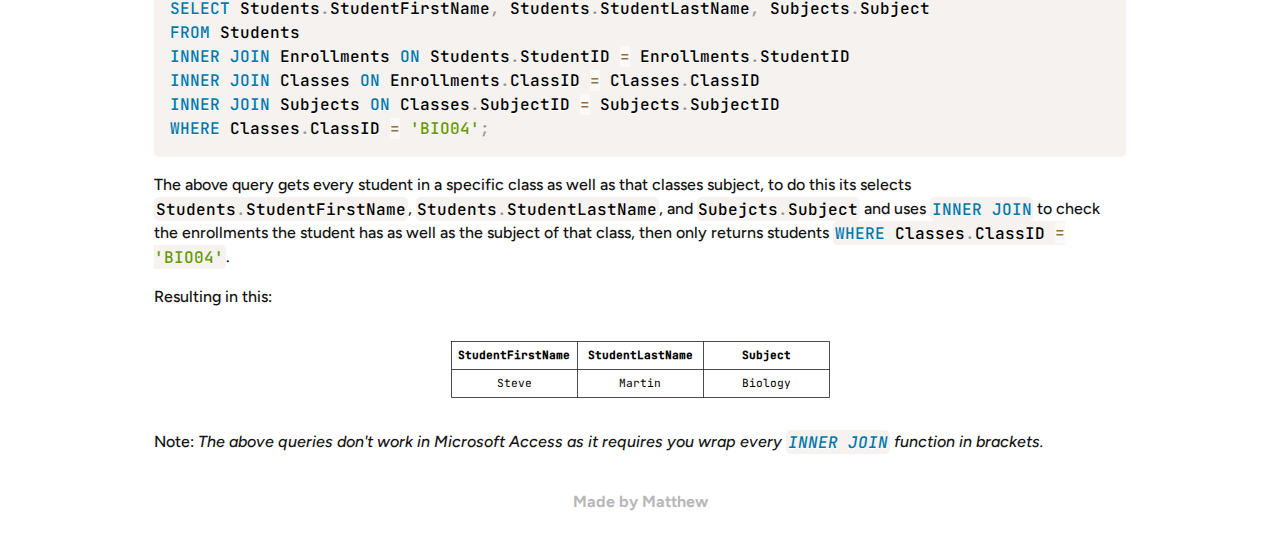
==== commit 0f3c17ff: "Update index.html" ====
--- a/databases/index.html
+++ b/databases/index.html
@@ -7,9 +7,9 @@
         <link rel="preconnect" href="https://fonts.googleapis.com">
         <link rel="preconnect" href="https://fonts.gstatic.com" crossorigin>
         <link href="https://fonts.googleapis.com/css2?family=Figtree:ital,wght@0,300..900;1,300..900&family=JetBrains+Mono:ital,wght@0,100..800;1,100..800&display=swap" rel="stylesheet">
-        <link rel="stylesheet" href="styles.css">
-        <link rel="stylesheet" href="prism.css">
-        <link rel="stylesheet" href="databases.css">
+        <link rel="stylesheet" href="/databases/styles.css">
+        <link rel="stylesheet" href="/databases/prism.css">
+        <link rel="stylesheet" href="/databases/databases.css">
     </head>
     <body>
         <div class="header">
@@ -40,14 +40,14 @@
                 <p>This type of database also relies heavily on referential integrity, this is where a foreign key refers to a valid primary key in a different table which ensures you are referencing a record that actually exists.</p>
                 <h2 id="database-normalisation">Database Normalisation</h2>
                 <p>If you have a spreadsheet (flat file) like the one below with classes, students and teachers to turn it into a relational database you would have to do the following:</p>
-                <img src="/images/flatfile.svg" alt="Flat File">
+                <img src="/databases/images/flatfile.svg" alt="Flat File">
                 <h3>First Normal Form (1NF)</h3>
                 <p>For a database to be in first normal form it needs to match the following criteria: Each record must have a primary key, the data in each column must be atomic, and each record must have no repeating groups of attributes.</p>
-                <img src="/images/1nf.svg" alt="First Normal Form">
+                <img src="/databases/images/1nf.svg" alt="First Normal Form">
                 <p>To do this the data has been atomised (broken down into smaller pieces of the same form) so the inconsistencies between "Justine Ventress" and "J. Ventress" have been fixed by the creation of <code class="language-sql">FirstName</code> and <code class="language-sql">LastName</code> columns. Each row has a composite primary key of <code class="language-sql">StudentID</code> and <code class="language-sql">ClassID</code> which make each record unique, and has no repeating groups of attributes.</p>
                 <h3>Second Normal Form (2NF)</h3>
                 <p>For a database to be in second normal form it has to be in first normal form as well as have no partial dependancies which are formed by a reliance on a composite key.</p>
-                <img src="/images/2nf.svg" alt="Second Normal Form">
+                <img src="/databases/images/2nf.svg" alt="Second Normal Form">
                 <p>To ensure that all non-key attributes are dependent solely on the primary key the database has been broken into three tables:</p>
                 <ul>
                     <li><code class="language-sql">Students(StudentID, StudentFirstName, StudentLastName)</code></li>
@@ -56,7 +56,7 @@
                 </ul>
                 <h3>Third Normal Form (3NF)</h3>
                 <p>For a database to be in third normal form it has to be in second normal form as well as have no transitive dependancies which are formed by when a non-key attribute relies on another non-key attribute.</p>
-                <img src="/images/3nf.svg" alt="Third Normal Form">
+                <img src="/databases/images/3nf.svg" alt="Third Normal Form">
                 <p>To achieve this the <code class="language-sql">Classes</code> table has been broken down into a further three tables:</p>
                 <ul>
                     <li><code class="language-sql">Teachers(TeacherID, TeacherFirstName, TeacherLastName)</code></li>
@@ -144,7 +144,7 @@
 INNER JOIN Subjects ON Classes.SubjectID = Subjects.SubjectID;</code></pre>
                 <p>This query gets all classes and their teachers. To do this it selects data from three tables: <code class="language-sql">Classes</code>, <code class="language-sql">Subjects</code>, and <code class="language-sql">Teachers</code>. It then links these tables together based on matching values for <code class="language-sql">TeacherID</code> and <code class="language-sql">SubjectID</code> using <code class="language-sql">INNER JOIN</code>. It then returns a table with <code class="language-sql">ClassID</code>, <code class="language-sql">SubjectName</code>, <code class="language-sql">TeacherFirstName</code>, and <code class="language-sql">TeacherLastName</code>.</p>
                 <p>This would result in this:</p>
-                <img src="/images/exquery1.svg" alt="Example Query Result 1">
+                <img src="/databases/images/exquery1.svg" alt="Example Query Result 1">
                 <h4>Get all students in a certain class:</h4>
                 <pre><code class="language-sql">SELECT Students.StudentFirstName, Students.StudentLastName, Subjects.Subject
 FROM Students
@@ -154,7 +154,7 @@
 WHERE Classes.ClassID = 'BIO04';</code></pre>
                 <p>The above query gets every student in a specific class as well as that classes subject, to do this its selects <code class="language-sql">Students.StudentFirstName</code>, <code class="language-sql">Students.StudentLastName</code>, and <code class="language-sql">Subejcts.Subject</code> and uses <code class="language-sql">INNER JOIN</code> to check the enrollments the student has as well as the subject of that class, then only returns students <code class="language-sql">WHERE Classes.ClassID = 'BIO04'</code>.</p>
                 <p>Resulting in this:</p>
-                <img src="/images/exquery2.svg" alt="Example Query Result 2">
+                <img src="/databases/images/exquery2.svg" alt="Example Query Result 2">
                 <p>
                     Note: 
                     <e>The above queries don't work in Microsoft Access as it requires you wrap every <code class="language-sql">INNER JOIN</code> function in brackets.</e>
@@ -162,7 +162,7 @@
             </div>
         </div>
         <div inert class="footer">Made by Matthew</div>
-        <script src="script.js"></script>
-        <script src="prism.js"></script>
+        <script src="/databases/script.js"></script>
+        <script src="/databases/prism.js"></script>
     </body>
 </html>
